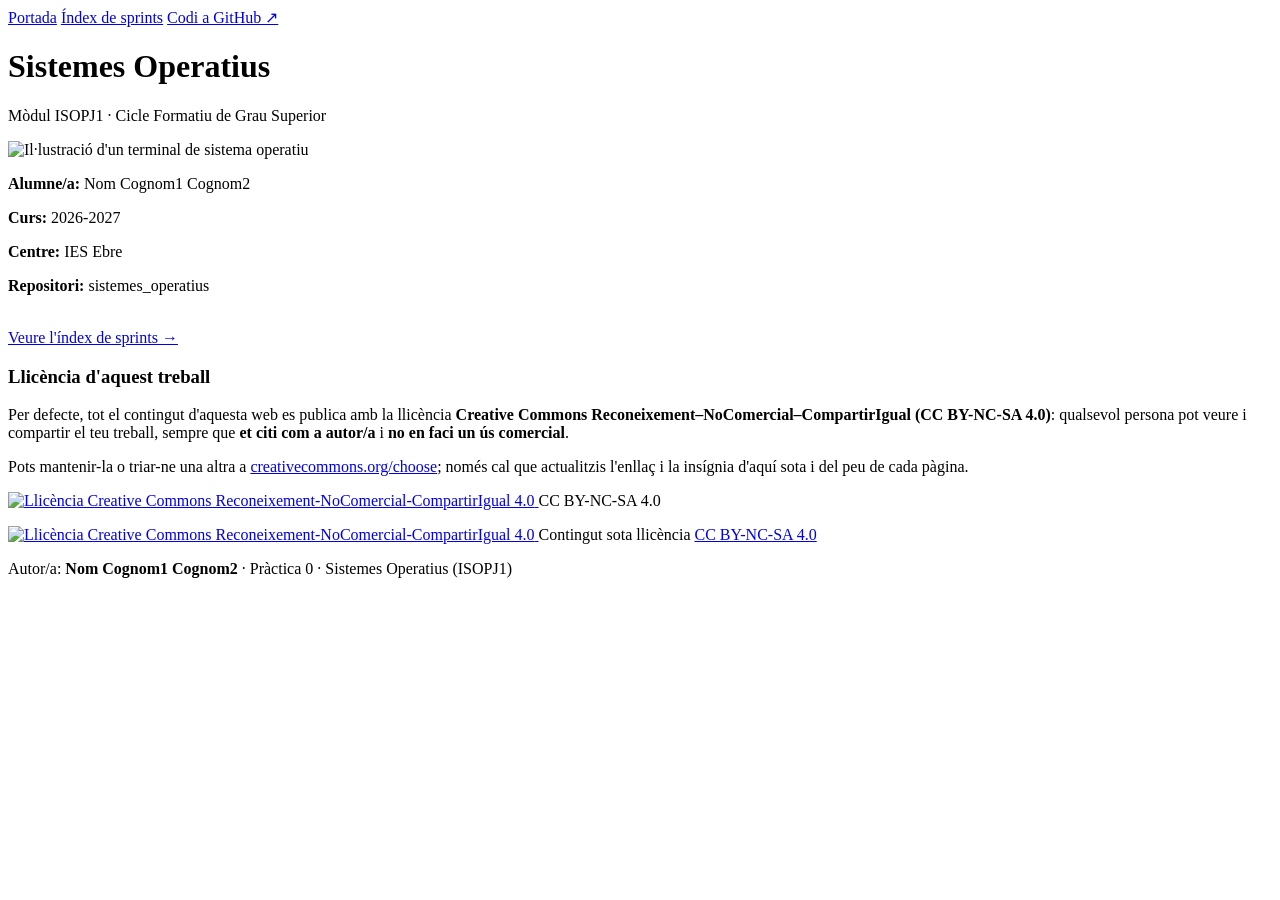
==== index.html @ 5e171eee "Add files via upload" ====
<!DOCTYPE html>
<html lang="ca">
<head>
<meta charset="UTF-8">
<meta name="viewport" content="width=device-width, initial-scale=1.0">
<title>Sistemes Operatius - Portada</title>
<link rel="stylesheet" href="css/estils.css">
</head>
<body>

<header class="hero">
  <nav class="hero-nav">
    <a href="index.html">Portada</a>
    <a href="sprints.html">Índex de sprints</a>
    <!-- Canvia aquest enllaç pel teu repositori quan el tinguis penjat -->
    <a href="https://github.com/" target="_blank" rel="noopener">Codi a GitHub ↗</a>
  </nav>
  <div class="hero-titol">
    <h1>Sistemes Operatius</h1>
    <p class="subtitol">Mòdul ISOPJ1 · Cicle Formatiu de Grau Superior</p>
  </div>
</header>

<main class="contenidor">
  <section class="panell portada-hero">
    <img src="img/portada.svg" alt="Il·lustració d'un terminal de sistema operatiu" class="imatge-portada">

    <div class="fitxa-alumne">
      <p><strong>Alumne/a:</strong> Nom Cognom1 Cognom2</p>
      <p><strong>Curs:</strong> 2026-2027</p>
      <p><strong>Centre:</strong> IES Ebre</p>
      <p><strong>Repositori:</strong> sistemes_operatius</p>
    </div>

    <br>
    <a class="boto" href="sprints.html">Veure l'índex de sprints →</a>

    <div class="bloc-llicencia">
      <h3>Llicència d'aquest treball</h3>
      <p>Per defecte, tot el contingut d'aquesta web es publica amb la llicència
         <strong>Creative Commons Reconeixement–NoComercial–CompartirIgual (CC BY-NC-SA 4.0)</strong>:
         qualsevol persona pot veure i compartir el teu treball, sempre que
         <strong>et citi com a autor/a</strong> i <strong>no en faci un ús comercial</strong>.</p>
      <p>Pots mantenir-la o triar-ne una altra a
         <a href="https://creativecommons.org/choose/?lang=ca" target="_blank" rel="noopener">creativecommons.org/choose</a>;
         només cal que actualitzis l'enllaç i la insígnia d'aquí sota i del peu de cada pàgina.</p>
      <div class="badge-cc">
        <a href="https://creativecommons.org/licenses/by-nc-sa/4.0/deed.ca" target="_blank" rel="license noopener">
          <img src="https://licensebuttons.net/l/by-nc-sa/4.0/88x31.png" alt="Llicència Creative Commons Reconeixement-NoComercial-CompartirIgual 4.0" width="88" height="31">
        </a>
        <span>CC BY-NC-SA 4.0</span>
      </div>
    </div>
  </section>
</main>

<footer class="peu">
  <p class="peu-llicencia">
    <a href="https://creativecommons.org/licenses/by-nc-sa/4.0/deed.ca" target="_blank" rel="license noopener">
      <img src="https://licensebuttons.net/l/by-nc-sa/4.0/88x31.png" alt="Llicència Creative Commons Reconeixement-NoComercial-CompartirIgual 4.0" width="88" height="31">
    </a>
    <span>Contingut sota llicència <a href="https://creativecommons.org/licenses/by-nc-sa/4.0/deed.ca" target="_blank" rel="license noopener">CC BY-NC-SA 4.0</a></span>
  </p>
  <p class="autoria">Autor/a: <strong>Nom Cognom1 Cognom2</strong> · Pràctica 0 · Sistemes Operatius (ISOPJ1)</p>
</footer>

</body>
</html>
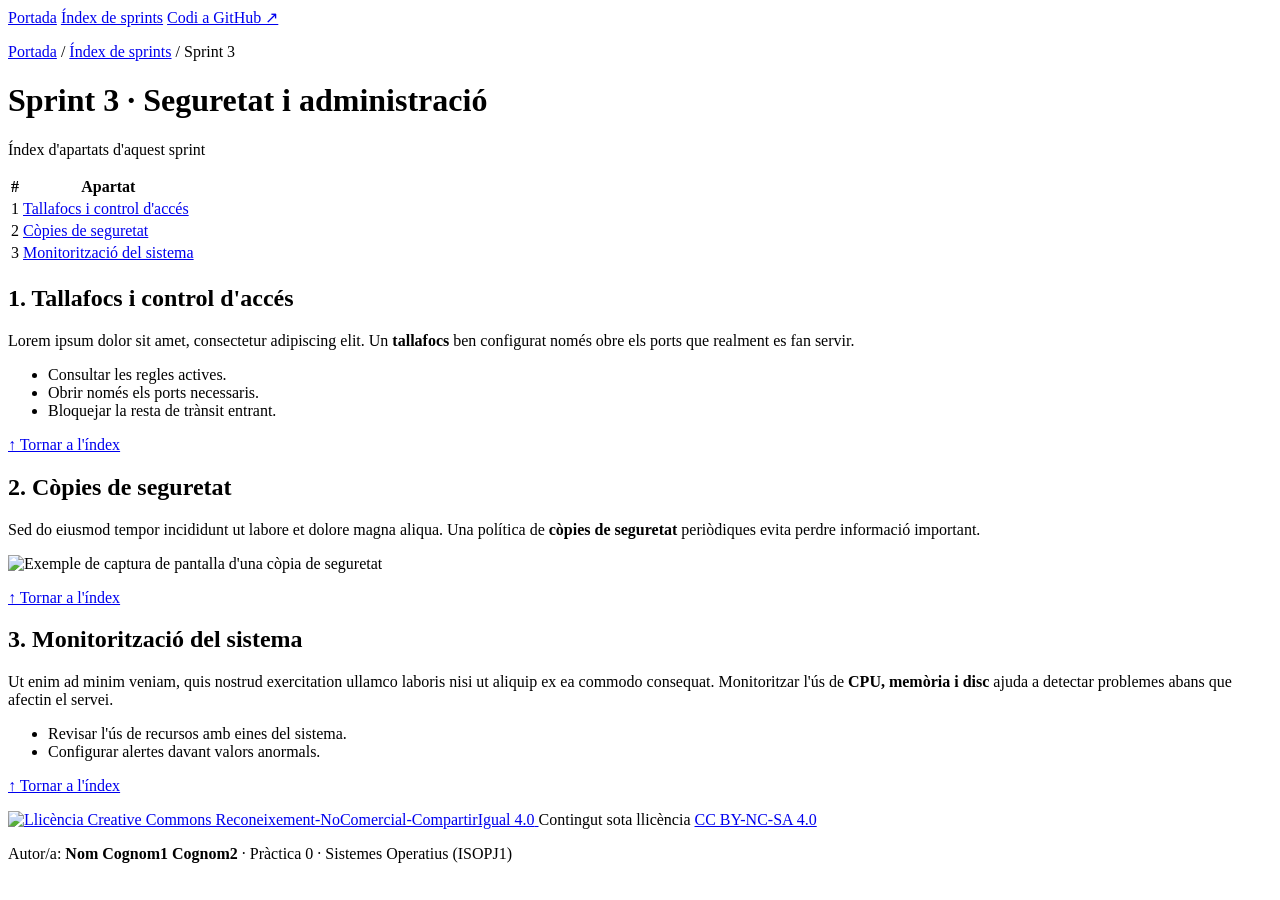
==== commit 00934366: "Add files via upload" ====
--- a/index.html
+++ b/index.html
@@ -3,54 +3,70 @@
 <head>
 <meta charset="UTF-8">
 <meta name="viewport" content="width=device-width, initial-scale=1.0">
-<title>Sistemes Operatius - Portada</title>
-<link rel="stylesheet" href="css/estils.css">
+<title>Sprint 3 · Seguretat i administració</title>
+<link rel="stylesheet" href="../css/estils.css">
 </head>
 <body>
 
 <header class="hero">
   <nav class="hero-nav">
-    <a href="index.html">Portada</a>
-    <a href="sprints.html">Índex de sprints</a>
-    <!-- Canvia aquest enllaç pel teu repositori quan el tinguis penjat -->
+    <a href="../index.html">Portada</a>
+    <a href="../sprints.html">Índex de sprints</a>
     <a href="https://github.com/" target="_blank" rel="noopener">Codi a GitHub ↗</a>
   </nav>
   <div class="hero-titol">
-    <h1>Sistemes Operatius</h1>
-    <p class="subtitol">Mòdul ISOPJ1 · Cicle Formatiu de Grau Superior</p>
+    <p class="miguetes"><a href="../index.html">Portada</a> / <a href="../sprints.html">Índex de sprints</a> / Sprint 3</p>
+    <h1>Sprint 3 · Seguretat i administració</h1>
+    <p class="subtitol">Índex d'apartats d'aquest sprint</p>
   </div>
 </header>
 
 <main class="contenidor">
-  <section class="panell portada-hero">
-    <img src="img/portada.svg" alt="Il·lustració d'un terminal de sistema operatiu" class="imatge-portada">
+  <section class="panell">
+    <a id="index-apartats"></a>
+    <table class="taula-apartats">
+      <thead>
+        <tr><th>#</th><th>Apartat</th></tr>
+      </thead>
+      <tbody>
+        <tr><td>1</td><td><a href="#apartat1">Tallafocs i control d'accés</a></td></tr>
+        <tr><td>2</td><td><a href="#apartat2">Còpies de seguretat</a></td></tr>
+        <tr><td>3</td><td><a href="#apartat3">Monitorització del sistema</a></td></tr>
+      </tbody>
+    </table>
 
-    <div class="fitxa-alumne">
-      <p><strong>Alumne/a:</strong> Nom Cognom1 Cognom2</p>
-      <p><strong>Curs:</strong> 2026-2027</p>
-      <p><strong>Centre:</strong> IES Ebre</p>
-      <p><strong>Repositori:</strong> sistemes_operatius</p>
-    </div>
-
-    <br>
-    <a class="boto" href="sprints.html">Veure l'índex de sprints →</a>
-
-    <div class="bloc-llicencia">
-      <h3>Llicència d'aquest treball</h3>
-      <p>Per defecte, tot el contingut d'aquesta web es publica amb la llicència
-         <strong>Creative Commons Reconeixement–NoComercial–CompartirIgual (CC BY-NC-SA 4.0)</strong>:
-         qualsevol persona pot veure i compartir el teu treball, sempre que
-         <strong>et citi com a autor/a</strong> i <strong>no en faci un ús comercial</strong>.</p>
-      <p>Pots mantenir-la o triar-ne una altra a
-         <a href="https://creativecommons.org/choose/?lang=ca" target="_blank" rel="noopener">creativecommons.org/choose</a>;
-         només cal que actualitzis l'enllaç i la insígnia d'aquí sota i del peu de cada pàgina.</p>
-      <div class="badge-cc">
-        <a href="https://creativecommons.org/licenses/by-nc-sa/4.0/deed.ca" target="_blank" rel="license noopener">
-          <img src="https://licensebuttons.net/l/by-nc-sa/4.0/88x31.png" alt="Llicència Creative Commons Reconeixement-NoComercial-CompartirIgual 4.0" width="88" height="31">
-        </a>
-        <span>CC BY-NC-SA 4.0</span>
-      </div>
-    </div>
+    <article class="apartat" id="apartat1">
+      <h2>1. Tallafocs i control d'accés</h2>
+      <p>Lorem ipsum dolor sit amet, consectetur adipiscing elit. Un
+         <strong>tallafocs</strong> ben configurat només obre els ports que
+         realment es fan servir.</p>
+      <ul>
+        <li>Consultar les regles actives.</li>
+        <li>Obrir només els ports necessaris.</li>
+        <li>Bloquejar la resta de trànsit entrant.</li>
+      </ul>
+      <p class="tornar-index"><a href="#index-apartats">↑ Tornar a l'índex</a></p>
+    </article>
+    <article class="apartat" id="apartat2">
+      <h2>2. Còpies de seguretat</h2>
+      <p>Sed do eiusmod tempor incididunt ut labore et dolore magna aliqua. Una
+         política de <strong>còpies de seguretat</strong> periòdiques evita
+         perdre informació important.</p>
+      <img src="../img/exemple.svg" alt="Exemple de captura de pantalla d'una còpia de seguretat">
+      <p class="tornar-index"><a href="#index-apartats">↑ Tornar a l'índex</a></p>
+    </article>
+    <article class="apartat" id="apartat3">
+      <h2>3. Monitorització del sistema</h2>
+      <p>Ut enim ad minim veniam, quis nostrud exercitation ullamco laboris
+         nisi ut aliquip ex ea commodo consequat. Monitoritzar l'ús de
+         <strong>CPU, memòria i disc</strong> ajuda a detectar problemes abans
+         que afectin el servei.</p>
+      <ul>
+        <li>Revisar l'ús de recursos amb eines del sistema.</li>
+        <li>Configurar alertes davant valors anormals.</li>
+      </ul>
+      <p class="tornar-index"><a href="#index-apartats">↑ Tornar a l'índex</a></p>
+    </article>
   </section>
 </main>
 
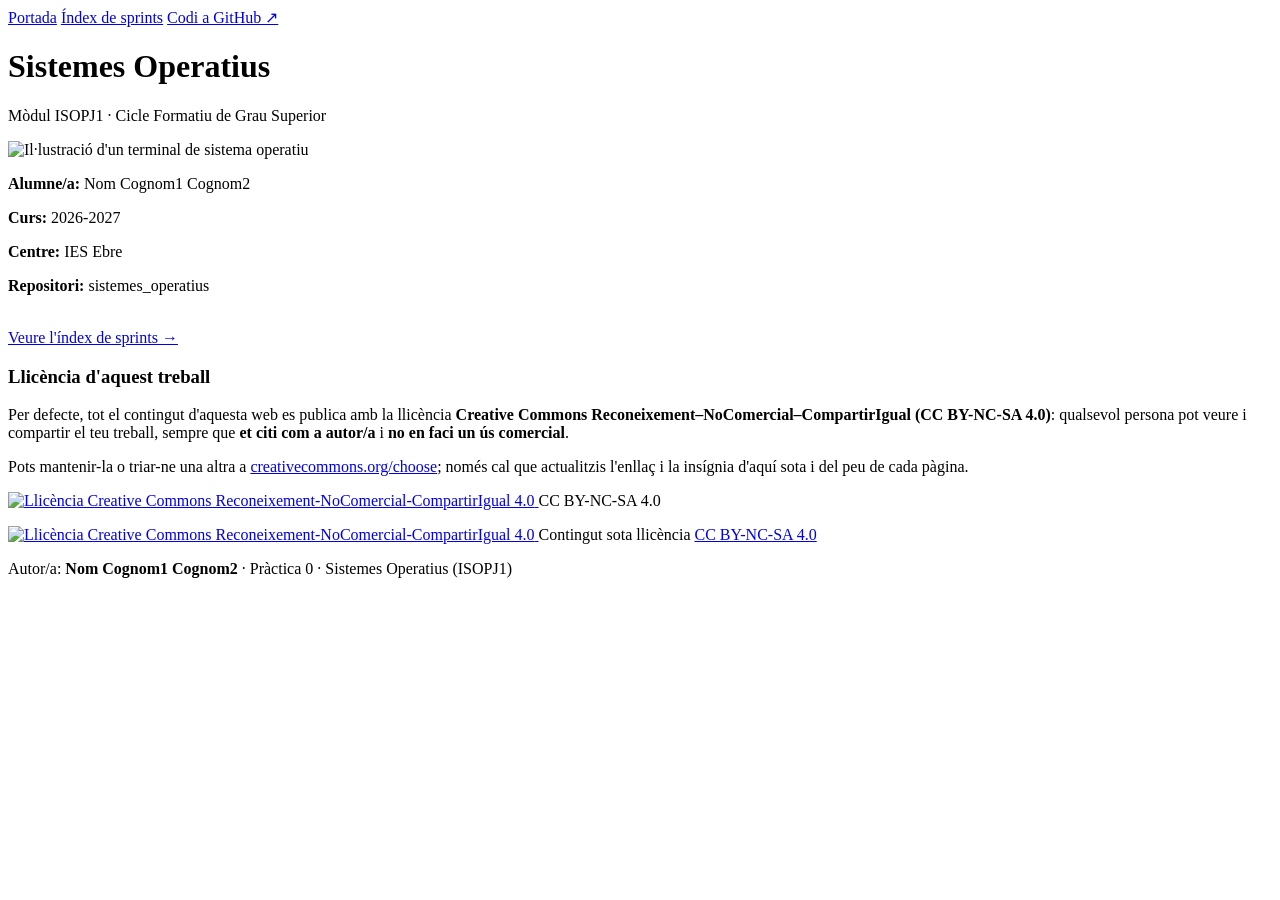
==== commit 74a75e40: "Add files via upload" ====
--- a/index.html
+++ b/index.html
@@ -3,70 +3,54 @@
 <head>
 <meta charset="UTF-8">
 <meta name="viewport" content="width=device-width, initial-scale=1.0">
-<title>Sprint 3 · Seguretat i administració</title>
-<link rel="stylesheet" href="../css/estils.css">
+<title>Sistemes Operatius - Portada</title>
+<link rel="stylesheet" href="css/estils.css">
 </head>
 <body>
 
 <header class="hero">
   <nav class="hero-nav">
-    <a href="../index.html">Portada</a>
-    <a href="../sprints.html">Índex de sprints</a>
+    <a href="index.html">Portada</a>
+    <a href="sprints.html">Índex de sprints</a>
+    <!-- Canvia aquest enllaç pel teu repositori quan el tinguis penjat -->
     <a href="https://github.com/" target="_blank" rel="noopener">Codi a GitHub ↗</a>
   </nav>
   <div class="hero-titol">
-    <p class="miguetes"><a href="../index.html">Portada</a> / <a href="../sprints.html">Índex de sprints</a> / Sprint 3</p>
-    <h1>Sprint 3 · Seguretat i administració</h1>
-    <p class="subtitol">Índex d'apartats d'aquest sprint</p>
+    <h1>Sistemes Operatius</h1>
+    <p class="subtitol">Mòdul ISOPJ1 · Cicle Formatiu de Grau Superior</p>
   </div>
 </header>
 
 <main class="contenidor">
-  <section class="panell">
-    <a id="index-apartats"></a>
-    <table class="taula-apartats">
-      <thead>
-        <tr><th>#</th><th>Apartat</th></tr>
-      </thead>
-      <tbody>
-        <tr><td>1</td><td><a href="#apartat1">Tallafocs i control d'accés</a></td></tr>
-        <tr><td>2</td><td><a href="#apartat2">Còpies de seguretat</a></td></tr>
-        <tr><td>3</td><td><a href="#apartat3">Monitorització del sistema</a></td></tr>
-      </tbody>
-    </table>
+  <section class="panell portada-hero">
+    <img src="img/portada.svg" alt="Il·lustració d'un terminal de sistema operatiu" class="imatge-portada">
 
-    <article class="apartat" id="apartat1">
-      <h2>1. Tallafocs i control d'accés</h2>
-      <p>Lorem ipsum dolor sit amet, consectetur adipiscing elit. Un
-         <strong>tallafocs</strong> ben configurat només obre els ports que
-         realment es fan servir.</p>
-      <ul>
-        <li>Consultar les regles actives.</li>
-        <li>Obrir només els ports necessaris.</li>
-        <li>Bloquejar la resta de trànsit entrant.</li>
-      </ul>
-      <p class="tornar-index"><a href="#index-apartats">↑ Tornar a l'índex</a></p>
-    </article>
-    <article class="apartat" id="apartat2">
-      <h2>2. Còpies de seguretat</h2>
-      <p>Sed do eiusmod tempor incididunt ut labore et dolore magna aliqua. Una
-         política de <strong>còpies de seguretat</strong> periòdiques evita
-         perdre informació important.</p>
-      <img src="../img/exemple.svg" alt="Exemple de captura de pantalla d'una còpia de seguretat">
-      <p class="tornar-index"><a href="#index-apartats">↑ Tornar a l'índex</a></p>
-    </article>
-    <article class="apartat" id="apartat3">
-      <h2>3. Monitorització del sistema</h2>
-      <p>Ut enim ad minim veniam, quis nostrud exercitation ullamco laboris
-         nisi ut aliquip ex ea commodo consequat. Monitoritzar l'ús de
-         <strong>CPU, memòria i disc</strong> ajuda a detectar problemes abans
-         que afectin el servei.</p>
-      <ul>
-        <li>Revisar l'ús de recursos amb eines del sistema.</li>
-        <li>Configurar alertes davant valors anormals.</li>
-      </ul>
-      <p class="tornar-index"><a href="#index-apartats">↑ Tornar a l'índex</a></p>
-    </article>
+    <div class="fitxa-alumne">
+      <p><strong>Alumne/a:</strong> Nom Cognom1 Cognom2</p>
+      <p><strong>Curs:</strong> 2026-2027</p>
+      <p><strong>Centre:</strong> IES Ebre</p>
+      <p><strong>Repositori:</strong> sistemes_operatius</p>
+    </div>
+
+    <br>
+    <a class="boto" href="sprints.html">Veure l'índex de sprints →</a>
+
+    <div class="bloc-llicencia">
+      <h3>Llicència d'aquest treball</h3>
+      <p>Per defecte, tot el contingut d'aquesta web es publica amb la llicència
+         <strong>Creative Commons Reconeixement–NoComercial–CompartirIgual (CC BY-NC-SA 4.0)</strong>:
+         qualsevol persona pot veure i compartir el teu treball, sempre que
+         <strong>et citi com a autor/a</strong> i <strong>no en faci un ús comercial</strong>.</p>
+      <p>Pots mantenir-la o triar-ne una altra a
+         <a href="https://creativecommons.org/choose/?lang=ca" target="_blank" rel="noopener">creativecommons.org/choose</a>;
+         només cal que actualitzis l'enllaç i la insígnia d'aquí sota i del peu de cada pàgina.</p>
+      <div class="badge-cc">
+        <a href="https://creativecommons.org/licenses/by-nc-sa/4.0/deed.ca" target="_blank" rel="license noopener">
+          <img src="https://licensebuttons.net/l/by-nc-sa/4.0/88x31.png" alt="Llicència Creative Commons Reconeixement-NoComercial-CompartirIgual 4.0" width="88" height="31">
+        </a>
+        <span>CC BY-NC-SA 4.0</span>
+      </div>
+    </div>
   </section>
 </main>
 
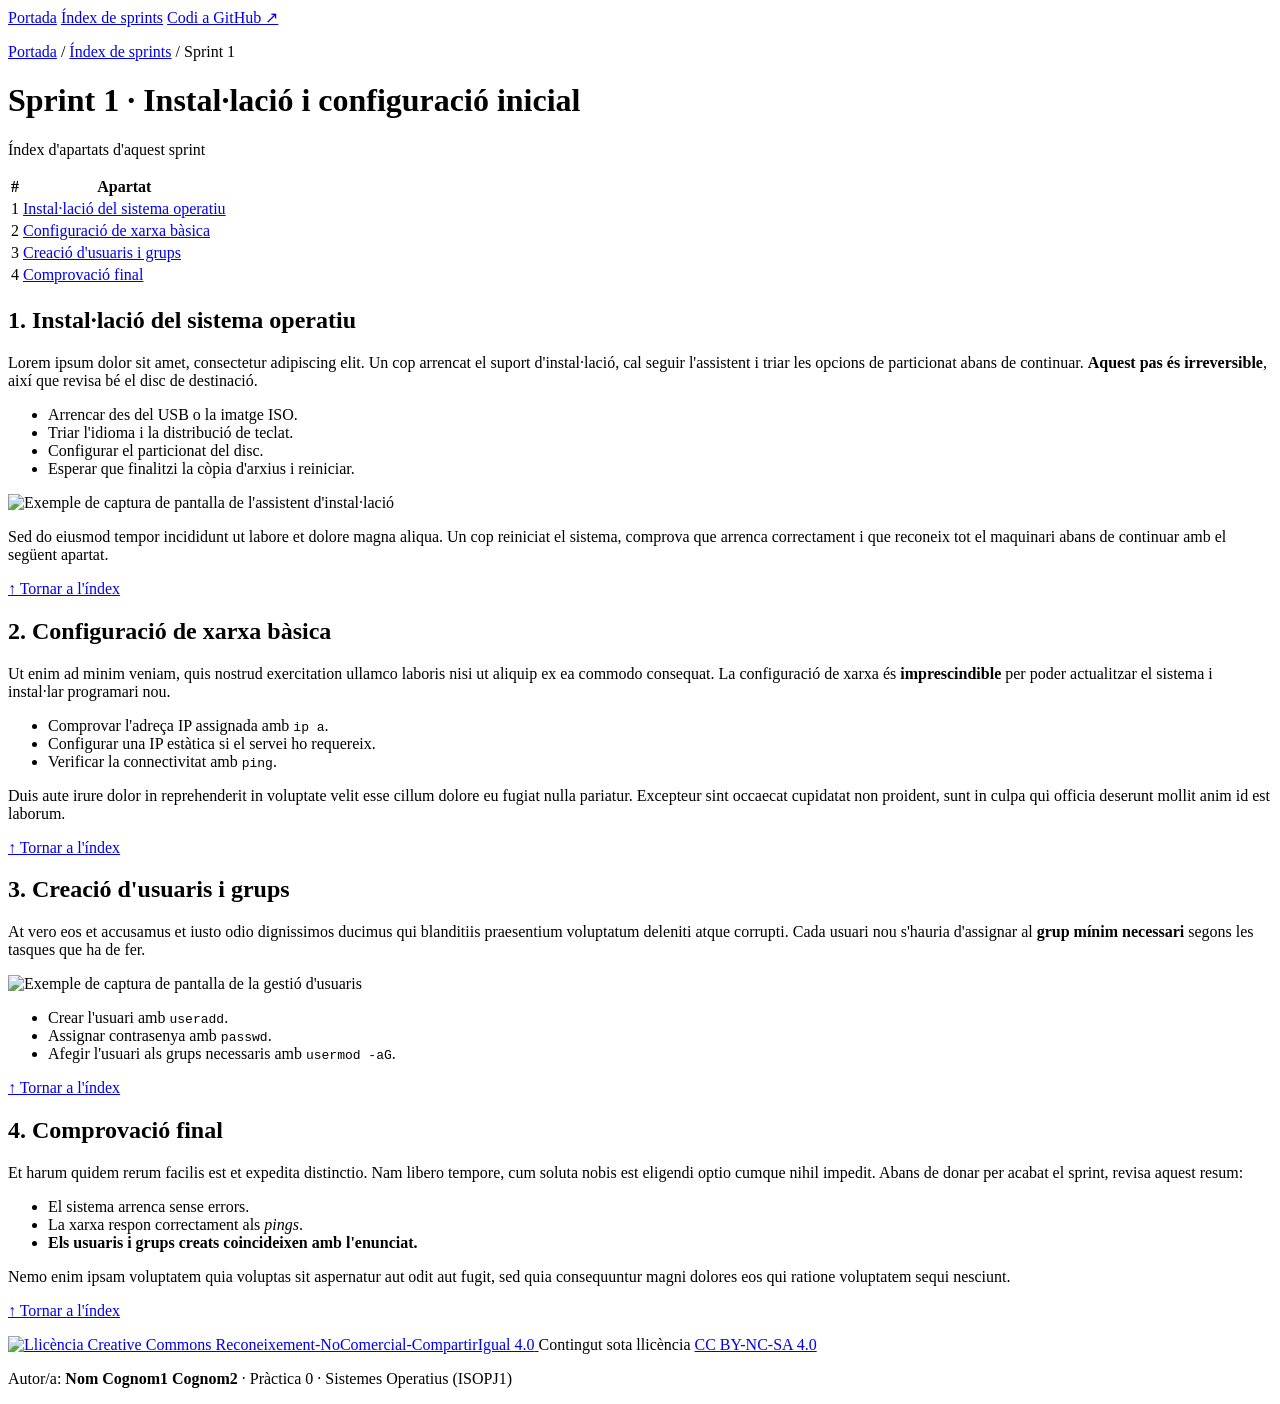
==== commit 703adebb: "Add files via upload" ====
--- a/index.html
+++ b/index.html
@@ -3,54 +3,102 @@
 <head>
 <meta charset="UTF-8">
 <meta name="viewport" content="width=device-width, initial-scale=1.0">
-<title>Sistemes Operatius - Portada</title>
-<link rel="stylesheet" href="css/estils.css">
+<title>Sprint 1 · Instal·lació i configuració inicial</title>
+<link rel="stylesheet" href="../css/estils.css">
 </head>
 <body>
 
 <header class="hero">
   <nav class="hero-nav">
-    <a href="index.html">Portada</a>
-    <a href="sprints.html">Índex de sprints</a>
-    <!-- Canvia aquest enllaç pel teu repositori quan el tinguis penjat -->
+    <a href="../index.html">Portada</a>
+    <a href="../sprints.html">Índex de sprints</a>
     <a href="https://github.com/" target="_blank" rel="noopener">Codi a GitHub ↗</a>
   </nav>
   <div class="hero-titol">
-    <h1>Sistemes Operatius</h1>
-    <p class="subtitol">Mòdul ISOPJ1 · Cicle Formatiu de Grau Superior</p>
+    <p class="miguetes"><a href="../index.html">Portada</a> / <a href="../sprints.html">Índex de sprints</a> / Sprint 1</p>
+    <h1>Sprint 1 · Instal·lació i configuració inicial</h1>
+    <p class="subtitol">Índex d'apartats d'aquest sprint</p>
   </div>
 </header>
 
 <main class="contenidor">
-  <section class="panell portada-hero">
-    <img src="img/portada.svg" alt="Il·lustració d'un terminal de sistema operatiu" class="imatge-portada">
+  <section class="panell">
+    <a id="index-apartats"></a>
+    <table class="taula-apartats">
+      <thead>
+        <tr><th>#</th><th>Apartat</th></tr>
+      </thead>
+      <tbody>
+        <tr><td>1</td><td><a href="#apartat1">Instal·lació del sistema operatiu</a></td></tr>
+        <tr><td>2</td><td><a href="#apartat2">Configuració de xarxa bàsica</a></td></tr>
+        <tr><td>3</td><td><a href="#apartat3">Creació d'usuaris i grups</a></td></tr>
+        <tr><td>4</td><td><a href="#apartat4">Comprovació final</a></td></tr>
+      </tbody>
+    </table>
 
-    <div class="fitxa-alumne">
-      <p><strong>Alumne/a:</strong> Nom Cognom1 Cognom2</p>
-      <p><strong>Curs:</strong> 2026-2027</p>
-      <p><strong>Centre:</strong> IES Ebre</p>
-      <p><strong>Repositori:</strong> sistemes_operatius</p>
-    </div>
-
-    <br>
-    <a class="boto" href="sprints.html">Veure l'índex de sprints →</a>
-
-    <div class="bloc-llicencia">
-      <h3>Llicència d'aquest treball</h3>
-      <p>Per defecte, tot el contingut d'aquesta web es publica amb la llicència
-         <strong>Creative Commons Reconeixement–NoComercial–CompartirIgual (CC BY-NC-SA 4.0)</strong>:
-         qualsevol persona pot veure i compartir el teu treball, sempre que
-         <strong>et citi com a autor/a</strong> i <strong>no en faci un ús comercial</strong>.</p>
-      <p>Pots mantenir-la o triar-ne una altra a
-         <a href="https://creativecommons.org/choose/?lang=ca" target="_blank" rel="noopener">creativecommons.org/choose</a>;
-         només cal que actualitzis l'enllaç i la insígnia d'aquí sota i del peu de cada pàgina.</p>
-      <div class="badge-cc">
-        <a href="https://creativecommons.org/licenses/by-nc-sa/4.0/deed.ca" target="_blank" rel="license noopener">
-          <img src="https://licensebuttons.net/l/by-nc-sa/4.0/88x31.png" alt="Llicència Creative Commons Reconeixement-NoComercial-CompartirIgual 4.0" width="88" height="31">
-        </a>
-        <span>CC BY-NC-SA 4.0</span>
-      </div>
-    </div>
+    <article class="apartat" id="apartat1">
+      <h2>1. Instal·lació del sistema operatiu</h2>
+      <p>Lorem ipsum dolor sit amet, consectetur adipiscing elit. Un cop arrencat
+         el suport d'instal·lació, cal seguir l'assistent i triar les opcions de
+         particionat abans de continuar. <strong>Aquest pas és irreversible</strong>,
+         així que revisa bé el disc de destinació.</p>
+      <ul>
+        <li>Arrencar des del USB o la imatge ISO.</li>
+        <li>Triar l'idioma i la distribució de teclat.</li>
+        <li>Configurar el particionat del disc.</li>
+        <li>Esperar que finalitzi la còpia d'arxius i reiniciar.</li>
+      </ul>
+      <img src="../img/exemple.svg" alt="Exemple de captura de pantalla de l'assistent d'instal·lació">
+      <p>Sed do eiusmod tempor incididunt ut labore et dolore magna aliqua.
+         Un cop reiniciat el sistema, comprova que arrenca correctament i que
+         reconeix tot el maquinari abans de continuar amb el següent apartat.</p>
+      <p class="tornar-index"><a href="#index-apartats">↑ Tornar a l'índex</a></p>
+    </article>
+    <article class="apartat" id="apartat2">
+      <h2>2. Configuració de xarxa bàsica</h2>
+      <p>Ut enim ad minim veniam, quis nostrud exercitation ullamco laboris nisi
+         ut aliquip ex ea commodo consequat. La configuració de xarxa és
+         <strong>imprescindible</strong> per poder actualitzar el sistema i
+         instal·lar programari nou.</p>
+      <ul>
+        <li>Comprovar l'adreça IP assignada amb <code>ip a</code>.</li>
+        <li>Configurar una IP estàtica si el servei ho requereix.</li>
+        <li>Verificar la connectivitat amb <code>ping</code>.</li>
+      </ul>
+      <p>Duis aute irure dolor in reprehenderit in voluptate velit esse cillum
+         dolore eu fugiat nulla pariatur. Excepteur sint occaecat cupidatat non
+         proident, sunt in culpa qui officia deserunt mollit anim id est laborum.</p>
+      <p class="tornar-index"><a href="#index-apartats">↑ Tornar a l'índex</a></p>
+    </article>
+    <article class="apartat" id="apartat3">
+      <h2>3. Creació d'usuaris i grups</h2>
+      <p>At vero eos et accusamus et iusto odio dignissimos ducimus qui
+         blanditiis praesentium voluptatum deleniti atque corrupti. Cada
+         usuari nou s'hauria d'assignar al <strong>grup mínim necessari</strong>
+         segons les tasques que ha de fer.</p>
+      <img src="../img/exemple.svg" alt="Exemple de captura de pantalla de la gestió d'usuaris">
+      <ul>
+        <li>Crear l'usuari amb <code>useradd</code>.</li>
+        <li>Assignar contrasenya amb <code>passwd</code>.</li>
+        <li>Afegir l'usuari als grups necessaris amb <code>usermod -aG</code>.</li>
+      </ul>
+      <p class="tornar-index"><a href="#index-apartats">↑ Tornar a l'índex</a></p>
+    </article>
+    <article class="apartat" id="apartat4">
+      <h2>4. Comprovació final</h2>
+      <p>Et harum quidem rerum facilis est et expedita distinctio. Nam libero
+         tempore, cum soluta nobis est eligendi optio cumque nihil impedit.
+         Abans de donar per acabat el sprint, revisa aquest resum:</p>
+      <ul>
+        <li>El sistema arrenca sense errors.</li>
+        <li>La xarxa respon correctament als <em>pings</em>.</li>
+        <li><strong>Els usuaris i grups creats coincideixen amb l'enunciat.</strong></li>
+      </ul>
+      <p>Nemo enim ipsam voluptatem quia voluptas sit aspernatur aut odit aut
+         fugit, sed quia consequuntur magni dolores eos qui ratione voluptatem
+         sequi nesciunt.</p>
+      <p class="tornar-index"><a href="#index-apartats">↑ Tornar a l'índex</a></p>
+    </article>
   </section>
 </main>
 
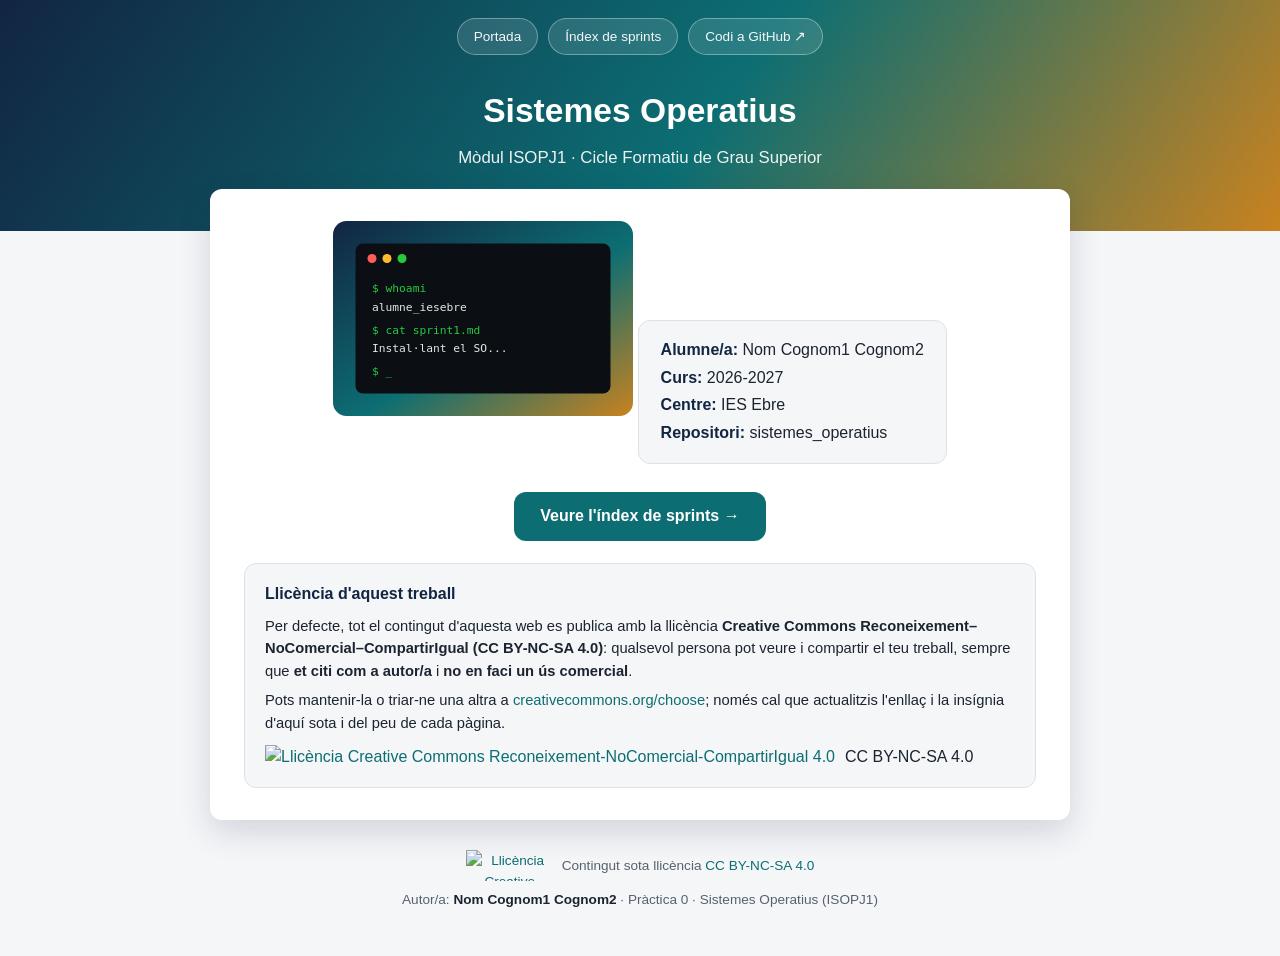
==== commit 03d415c3: "Add files via upload" ====
--- a/index.html
+++ b/index.html
@@ -3,102 +3,54 @@
 <head>
 <meta charset="UTF-8">
 <meta name="viewport" content="width=device-width, initial-scale=1.0">
-<title>Sprint 1 · Instal·lació i configuració inicial</title>
-<link rel="stylesheet" href="../css/estils.css">
+<title>Sistemes Operatius - Portada</title>
+<link rel="stylesheet" href="css/estils.css">
 </head>
 <body>
 
 <header class="hero">
   <nav class="hero-nav">
-    <a href="../index.html">Portada</a>
-    <a href="../sprints.html">Índex de sprints</a>
+    <a href="index.html">Portada</a>
+    <a href="sprints.html">Índex de sprints</a>
+    <!-- Canvia aquest enllaç pel teu repositori quan el tinguis penjat -->
     <a href="https://github.com/" target="_blank" rel="noopener">Codi a GitHub ↗</a>
   </nav>
   <div class="hero-titol">
-    <p class="miguetes"><a href="../index.html">Portada</a> / <a href="../sprints.html">Índex de sprints</a> / Sprint 1</p>
-    <h1>Sprint 1 · Instal·lació i configuració inicial</h1>
-    <p class="subtitol">Índex d'apartats d'aquest sprint</p>
+    <h1>Sistemes Operatius</h1>
+    <p class="subtitol">Mòdul ISOPJ1 · Cicle Formatiu de Grau Superior</p>
   </div>
 </header>
 
 <main class="contenidor">
-  <section class="panell">
-    <a id="index-apartats"></a>
-    <table class="taula-apartats">
-      <thead>
-        <tr><th>#</th><th>Apartat</th></tr>
-      </thead>
-      <tbody>
-        <tr><td>1</td><td><a href="#apartat1">Instal·lació del sistema operatiu</a></td></tr>
-        <tr><td>2</td><td><a href="#apartat2">Configuració de xarxa bàsica</a></td></tr>
-        <tr><td>3</td><td><a href="#apartat3">Creació d'usuaris i grups</a></td></tr>
-        <tr><td>4</td><td><a href="#apartat4">Comprovació final</a></td></tr>
-      </tbody>
-    </table>
+  <section class="panell portada-hero">
+    <img src="img/portada.svg" alt="Il·lustració d'un terminal de sistema operatiu" class="imatge-portada">
 
-    <article class="apartat" id="apartat1">
-      <h2>1. Instal·lació del sistema operatiu</h2>
-      <p>Lorem ipsum dolor sit amet, consectetur adipiscing elit. Un cop arrencat
-         el suport d'instal·lació, cal seguir l'assistent i triar les opcions de
-         particionat abans de continuar. <strong>Aquest pas és irreversible</strong>,
-         així que revisa bé el disc de destinació.</p>
-      <ul>
-        <li>Arrencar des del USB o la imatge ISO.</li>
-        <li>Triar l'idioma i la distribució de teclat.</li>
-        <li>Configurar el particionat del disc.</li>
-        <li>Esperar que finalitzi la còpia d'arxius i reiniciar.</li>
-      </ul>
-      <img src="../img/exemple.svg" alt="Exemple de captura de pantalla de l'assistent d'instal·lació">
-      <p>Sed do eiusmod tempor incididunt ut labore et dolore magna aliqua.
-         Un cop reiniciat el sistema, comprova que arrenca correctament i que
-         reconeix tot el maquinari abans de continuar amb el següent apartat.</p>
-      <p class="tornar-index"><a href="#index-apartats">↑ Tornar a l'índex</a></p>
-    </article>
-    <article class="apartat" id="apartat2">
-      <h2>2. Configuració de xarxa bàsica</h2>
-      <p>Ut enim ad minim veniam, quis nostrud exercitation ullamco laboris nisi
-         ut aliquip ex ea commodo consequat. La configuració de xarxa és
-         <strong>imprescindible</strong> per poder actualitzar el sistema i
-         instal·lar programari nou.</p>
-      <ul>
-        <li>Comprovar l'adreça IP assignada amb <code>ip a</code>.</li>
-        <li>Configurar una IP estàtica si el servei ho requereix.</li>
-        <li>Verificar la connectivitat amb <code>ping</code>.</li>
-      </ul>
-      <p>Duis aute irure dolor in reprehenderit in voluptate velit esse cillum
-         dolore eu fugiat nulla pariatur. Excepteur sint occaecat cupidatat non
-         proident, sunt in culpa qui officia deserunt mollit anim id est laborum.</p>
-      <p class="tornar-index"><a href="#index-apartats">↑ Tornar a l'índex</a></p>
-    </article>
-    <article class="apartat" id="apartat3">
-      <h2>3. Creació d'usuaris i grups</h2>
-      <p>At vero eos et accusamus et iusto odio dignissimos ducimus qui
-         blanditiis praesentium voluptatum deleniti atque corrupti. Cada
-         usuari nou s'hauria d'assignar al <strong>grup mínim necessari</strong>
-         segons les tasques que ha de fer.</p>
-      <img src="../img/exemple.svg" alt="Exemple de captura de pantalla de la gestió d'usuaris">
-      <ul>
-        <li>Crear l'usuari amb <code>useradd</code>.</li>
-        <li>Assignar contrasenya amb <code>passwd</code>.</li>
-        <li>Afegir l'usuari als grups necessaris amb <code>usermod -aG</code>.</li>
-      </ul>
-      <p class="tornar-index"><a href="#index-apartats">↑ Tornar a l'índex</a></p>
-    </article>
-    <article class="apartat" id="apartat4">
-      <h2>4. Comprovació final</h2>
-      <p>Et harum quidem rerum facilis est et expedita distinctio. Nam libero
-         tempore, cum soluta nobis est eligendi optio cumque nihil impedit.
-         Abans de donar per acabat el sprint, revisa aquest resum:</p>
-      <ul>
-        <li>El sistema arrenca sense errors.</li>
-        <li>La xarxa respon correctament als <em>pings</em>.</li>
-        <li><strong>Els usuaris i grups creats coincideixen amb l'enunciat.</strong></li>
-      </ul>
-      <p>Nemo enim ipsam voluptatem quia voluptas sit aspernatur aut odit aut
-         fugit, sed quia consequuntur magni dolores eos qui ratione voluptatem
-         sequi nesciunt.</p>
-      <p class="tornar-index"><a href="#index-apartats">↑ Tornar a l'índex</a></p>
-    </article>
+    <div class="fitxa-alumne">
+      <p><strong>Alumne/a:</strong> Nom Cognom1 Cognom2</p>
+      <p><strong>Curs:</strong> 2026-2027</p>
+      <p><strong>Centre:</strong> IES Ebre</p>
+      <p><strong>Repositori:</strong> sistemes_operatius</p>
+    </div>
+
+    <br>
+    <a class="boto" href="sprints.html">Veure l'índex de sprints →</a>
+
+    <div class="bloc-llicencia">
+      <h3>Llicència d'aquest treball</h3>
+      <p>Per defecte, tot el contingut d'aquesta web es publica amb la llicència
+         <strong>Creative Commons Reconeixement–NoComercial–CompartirIgual (CC BY-NC-SA 4.0)</strong>:
+         qualsevol persona pot veure i compartir el teu treball, sempre que
+         <strong>et citi com a autor/a</strong> i <strong>no en faci un ús comercial</strong>.</p>
+      <p>Pots mantenir-la o triar-ne una altra a
+         <a href="https://creativecommons.org/choose/?lang=ca" target="_blank" rel="noopener">creativecommons.org/choose</a>;
+         només cal que actualitzis l'enllaç i la insígnia d'aquí sota i del peu de cada pàgina.</p>
+      <div class="badge-cc">
+        <a href="https://creativecommons.org/licenses/by-nc-sa/4.0/deed.ca" target="_blank" rel="license noopener">
+          <img src="https://licensebuttons.net/l/by-nc-sa/4.0/88x31.png" alt="Llicència Creative Commons Reconeixement-NoComercial-CompartirIgual 4.0" width="88" height="31">
+        </a>
+        <span>CC BY-NC-SA 4.0</span>
+      </div>
+    </div>
   </section>
 </main>
 
--- a/css/estils.css
+++ b/css/estils.css
@@ -0,0 +1,245 @@
+/* Full de estils comu per a tot el lloc.
+   Enllaça-la sempre igual:
+   <link rel="stylesheet" href="../css/estils.css">  (des d'una carpeta de sprint)
+   <link rel="stylesheet" href="css/estils.css">      (des de l'arrel) */
+
+:root {
+  --mari: #122542;
+  --teal: #0c6e73;
+  --ambre: #c9821f;
+  --tinta: #1b2430;
+  --tinta-suau: #57626c;
+  --fons: #f5f6f8;
+  --blanc: #ffffff;
+  --vora: #dde2e7;
+  --radi: 12px;
+}
+
+* { box-sizing: border-box; }
+
+body {
+  margin: 0;
+  font-family: "Segoe UI", Roboto, Arial, sans-serif;
+  color: var(--tinta);
+  background: var(--fons);
+  line-height: 1.55;
+}
+
+a { color: var(--teal); text-decoration: none; }
+a:hover { text-decoration: underline; }
+
+.contenidor {
+  max-width: 900px;
+  margin: 0 auto;
+  padding: 0 20px;
+}
+
+/* ---------- Capçalera / hero (present a totes les pàgines) ---------- */
+.hero {
+  background: linear-gradient(125deg, var(--mari) 0%, var(--teal) 55%, var(--ambre) 100%);
+  padding-bottom: 60px;
+  color: var(--blanc);
+}
+
+.hero-nav {
+  display: flex;
+  justify-content: center;
+  gap: 10px;
+  flex-wrap: wrap;
+  padding: 18px 20px 0;
+}
+
+.hero-nav a {
+  color: rgba(255, 255, 255, 0.95);
+  background: rgba(255, 255, 255, 0.12);
+  border: 1px solid rgba(255, 255, 255, 0.35);
+  padding: 7px 16px;
+  border-radius: 999px;
+  font-size: 0.85rem;
+  text-decoration: none;
+}
+.hero-nav a:hover { background: rgba(255, 255, 255, 0.24); text-decoration: none; }
+
+.hero-titol {
+  text-align: center;
+  padding: 30px 20px 0;
+}
+
+.hero-titol .miguetes {
+  font-size: 0.85rem;
+  opacity: 0.85;
+  margin: 0 0 10px;
+}
+.hero-titol .miguetes a { color: #fff; text-decoration: underline; }
+
+.hero-titol h1 {
+  margin: 0 0 8px;
+  font-size: 2.1rem;
+  color: #fff;
+}
+
+.hero-titol p.subtitol {
+  margin: 0;
+  opacity: 0.92;
+  font-size: 1.05rem;
+}
+
+/* ---------- Panell blanc flotant que xafa el hero ---------- */
+main { padding-bottom: 50px; }
+
+.panell {
+  background: var(--blanc);
+  border-radius: var(--radi);
+  box-shadow: 0 12px 32px rgba(18, 37, 66, 0.16);
+  margin-top: -42px;
+  padding: 32px 34px;
+  position: relative;
+  z-index: 1;
+}
+
+/* ---------- Portada ---------- */
+.portada-hero { text-align: center; }
+.portada-hero img.imatge-portada {
+  max-width: 300px;
+  width: 100%;
+  height: auto;
+  margin-bottom: 22px;
+}
+
+.fitxa-alumne {
+  display: inline-block;
+  background: var(--fons);
+  border: 1px solid var(--vora);
+  border-radius: var(--radi);
+  padding: 14px 22px;
+  margin: 20px 0;
+  text-align: left;
+}
+.fitxa-alumne p { margin: 3px 0; }
+.fitxa-alumne strong { color: var(--mari); }
+
+.boto {
+  display: inline-block;
+  background: var(--teal);
+  color: var(--blanc) !important;
+  padding: 12px 26px;
+  border-radius: var(--radi);
+  font-weight: 600;
+  text-decoration: none !important;
+  margin-top: 8px;
+}
+.boto:hover { background: var(--mari); }
+
+/* ---------- Graella de targetes (sprints / apartats) ---------- */
+.rejilla-targetes {
+  display: grid;
+  grid-template-columns: repeat(auto-fit, minmax(220px, 1fr));
+  gap: 16px;
+  margin: 24px 0 6px;
+}
+
+.targeta {
+  display: block;
+  background: var(--fons);
+  border: 1px solid var(--vora);
+  border-radius: var(--radi);
+  padding: 18px 20px;
+  transition: box-shadow 0.15s, transform 0.15s;
+}
+.targeta:hover {
+  box-shadow: 0 4px 14px rgba(12, 110, 115, 0.18);
+  transform: translateY(-2px);
+  text-decoration: none;
+}
+.targeta .numero {
+  display: inline-block;
+  background: var(--teal);
+  color: var(--blanc);
+  font-size: 0.75rem;
+  font-weight: 700;
+  padding: 2px 9px;
+  border-radius: 999px;
+  margin-bottom: 8px;
+}
+.targeta h3 { margin: 0 0 4px; color: var(--tinta); font-size: 1.05rem; }
+.targeta p { margin: 0; color: var(--tinta-suau); font-size: 0.9rem; }
+
+h1, h2 { color: var(--mari); }
+
+.consell {
+  color: var(--tinta-suau);
+  font-size: 0.9rem;
+  margin-top: 18px;
+}
+.consell code { background: var(--fons); padding: 1px 5px; border-radius: 4px; }
+
+/* ---------- Taula d'apartats (índex intern d'un sprint, amb ancoratges) ---------- */
+.taula-apartats {
+  width: 100%;
+  border-collapse: collapse;
+  margin: 6px 0 8px;
+}
+.taula-apartats th, .taula-apartats td {
+  text-align: left;
+  padding: 10px 12px;
+  border-bottom: 1px solid var(--vora);
+}
+.taula-apartats th {
+  font-size: 0.72rem;
+  letter-spacing: 0.06em;
+  text-transform: uppercase;
+  color: var(--tinta-suau);
+}
+.taula-apartats td:first-child, .taula-apartats th:first-child { width: 46px; color: var(--tinta-suau); }
+.taula-apartats tr:hover td { background: var(--fons); }
+.taula-apartats a { font-weight: 600; }
+
+/* ---------- Contingut d'un apartat, dins de la mateixa pàgina ---------- */
+.apartat {
+  scroll-margin-top: 20px;
+  padding-top: 26px;
+  margin-top: 26px;
+  border-top: 1px solid var(--vora);
+}
+.apartat h2 { margin-top: 0; }
+.apartat img {
+  max-width: 100%;
+  border-radius: var(--radi);
+  border: 1px solid var(--vora);
+  margin: 14px 0;
+}
+.apartat ul { padding-left: 22px; }
+.apartat li { margin: 4px 0; }
+.tornar-index { font-size: 0.85rem; }
+
+/* ---------- Peu de pàgina: llicència i autoria (fix a totes les pàgines) ---------- */
+footer.peu {
+  text-align: center;
+  color: var(--tinta-suau);
+  font-size: 0.85rem;
+  padding: 30px 20px 46px;
+}
+.peu-llicencia {
+  display: flex;
+  align-items: center;
+  justify-content: center;
+  gap: 8px;
+  flex-wrap: wrap;
+  margin: 0 0 8px;
+}
+.peu-llicencia img { display: block; }
+footer.peu .autoria { margin: 0; }
+footer.peu .autoria strong { color: var(--tinta); }
+
+/* ---------- Bloc de llicència a la portada ---------- */
+.bloc-llicencia {
+  border: 1px solid var(--vora);
+  border-radius: var(--radi);
+  padding: 18px 20px;
+  margin-top: 22px;
+  text-align: left;
+  background: var(--fons);
+}
+.bloc-llicencia h3 { margin: 0 0 8px; font-size: 1rem; color: var(--mari); }
+.bloc-llicencia p { margin: 6px 0; font-size: 0.92rem; }
+.bloc-llicencia .badge-cc { display: flex; align-items: center; gap: 10px; margin-top: 10px; }
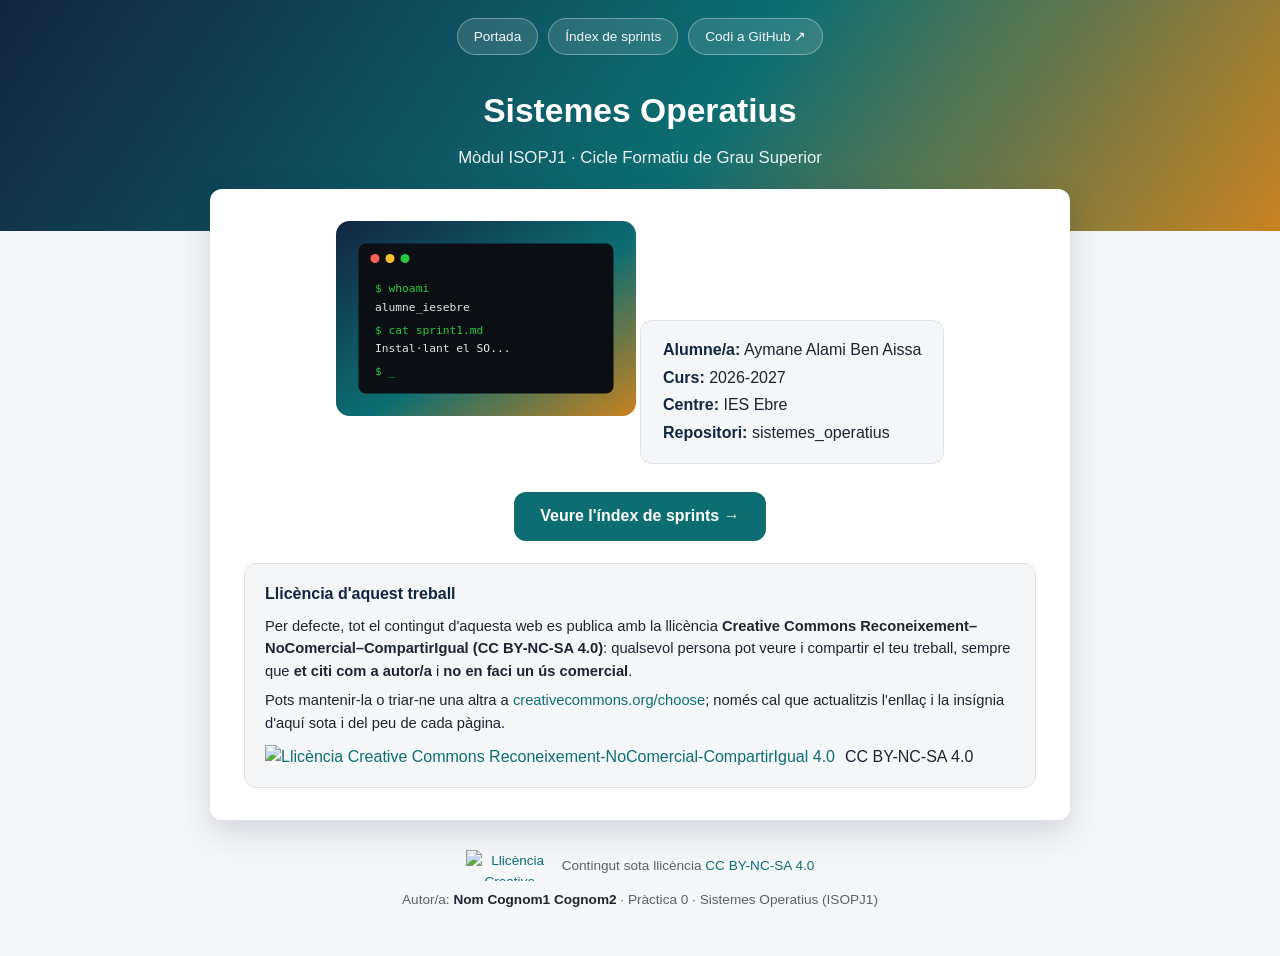
==== commit 084aad5f: "Update student name in index.html" ====
--- a/index.html
+++ b/index.html
@@ -26,7 +26,7 @@
     <img src="img/portada.svg" alt="Il·lustració d'un terminal de sistema operatiu" class="imatge-portada">
 
     <div class="fitxa-alumne">
-      <p><strong>Alumne/a:</strong> Nom Cognom1 Cognom2</p>
+      <p><strong>Alumne/a:</strong> Aymane Alami Ben Aissa</p>
       <p><strong>Curs:</strong> 2026-2027</p>
       <p><strong>Centre:</strong> IES Ebre</p>
       <p><strong>Repositori:</strong> sistemes_operatius</p>
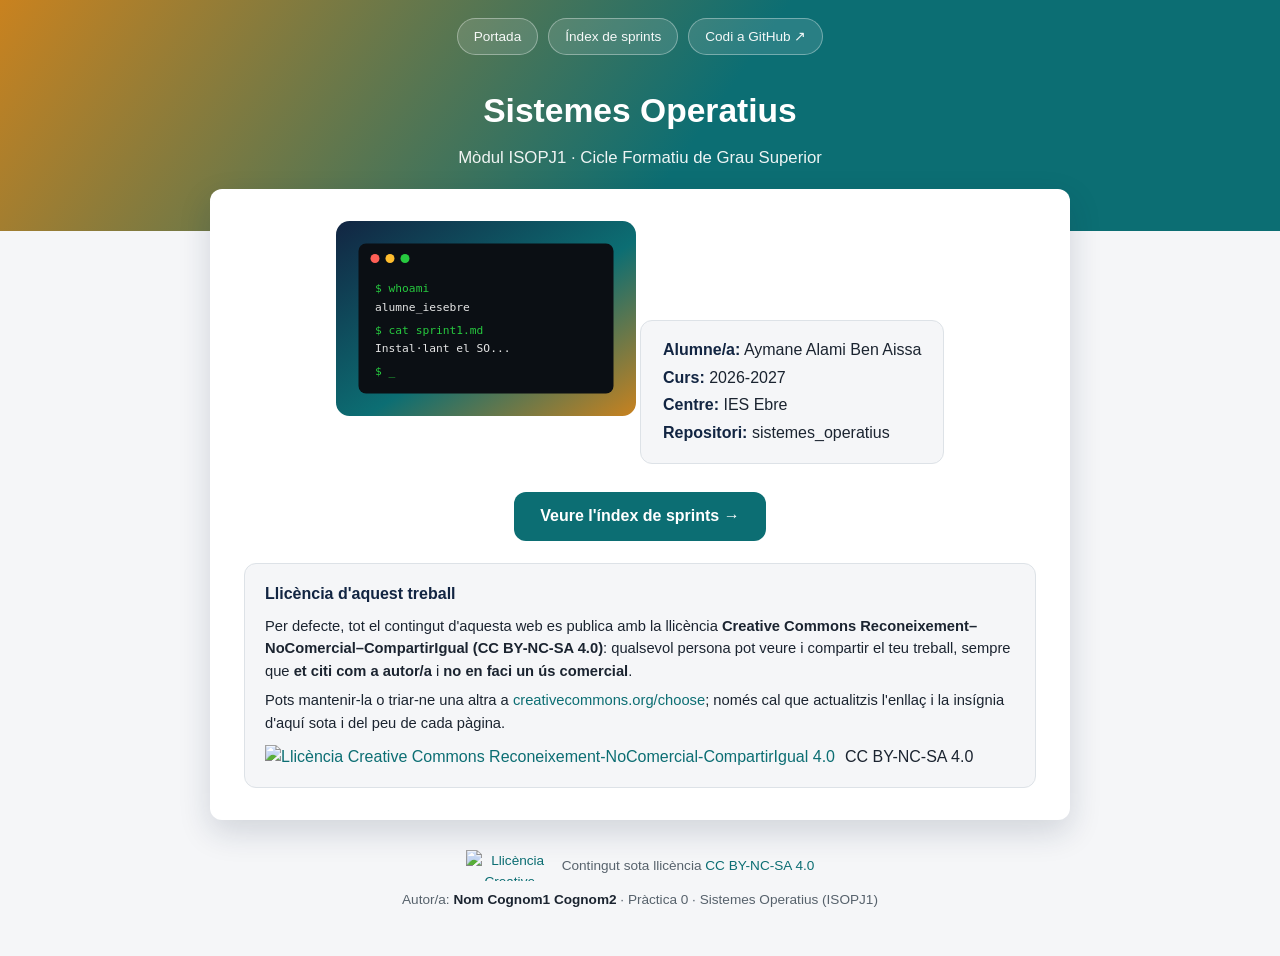
==== commit 6f98ae73: "Update GitHub link in index.html" ====
--- a/index.html
+++ b/index.html
@@ -13,7 +13,7 @@
     <a href="index.html">Portada</a>
     <a href="sprints.html">Índex de sprints</a>
     <!-- Canvia aquest enllaç pel teu repositori quan el tinguis penjat -->
-    <a href="https://github.com/" target="_blank" rel="noopener">Codi a GitHub ↗</a>
+    <a href="https://github.com/aymanealami88/sistemes_operatius" target="_blank" rel="noopener">Codi a GitHub ↗</a>
   </nav>
   <div class="hero-titol">
     <h1>Sistemes Operatius</h1>
--- a/css/estils.css
+++ b/css/estils.css
@@ -36,7 +36,7 @@
 
 /* ---------- Capçalera / hero (present a totes les pàgines) ---------- */
 .hero {
-  background: linear-gradient(125deg, var(--mari) 0%, var(--teal) 55%, var(--ambre) 100%);
+  background: linear-gradient(125deg, var(--ambre) 0%, var(--teal) 55%, var(--teal) 100%);
   padding-bottom: 60px;
   color: var(--blanc);
 }
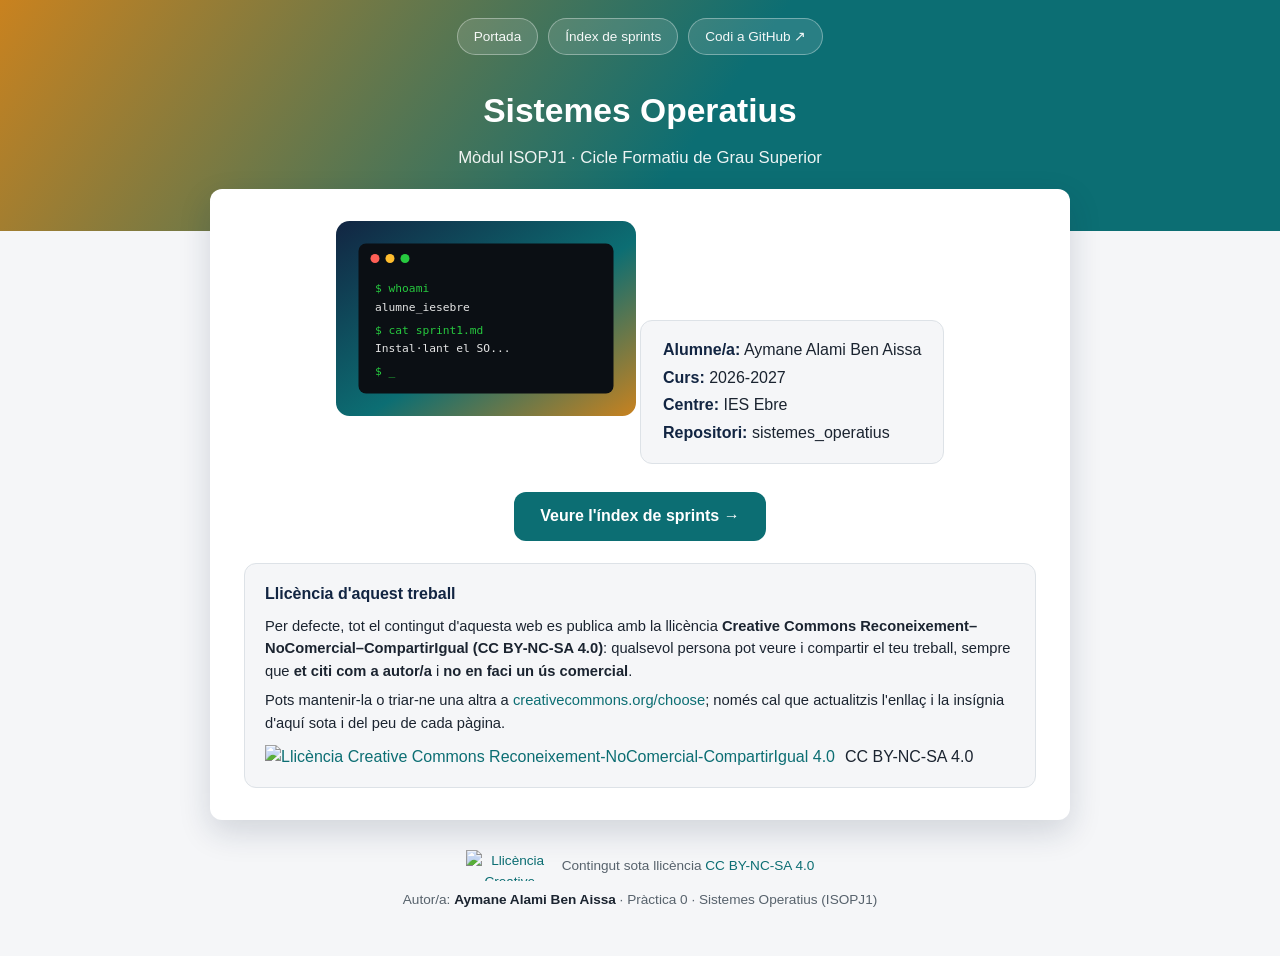
==== commit 5d99c621: "Update author name in footer section" ====
--- a/index.html
+++ b/index.html
@@ -61,7 +61,7 @@
     </a>
     <span>Contingut sota llicència <a href="https://creativecommons.org/licenses/by-nc-sa/4.0/deed.ca" target="_blank" rel="license noopener">CC BY-NC-SA 4.0</a></span>
   </p>
-  <p class="autoria">Autor/a: <strong>Nom Cognom1 Cognom2</strong> · Pràctica 0 · Sistemes Operatius (ISOPJ1)</p>
+  <p class="autoria">Autor/a: <strong>Aymane Alami Ben Aissa</strong> · Pràctica 0 · Sistemes Operatius (ISOPJ1)</p>
 </footer>
 
 </body>
